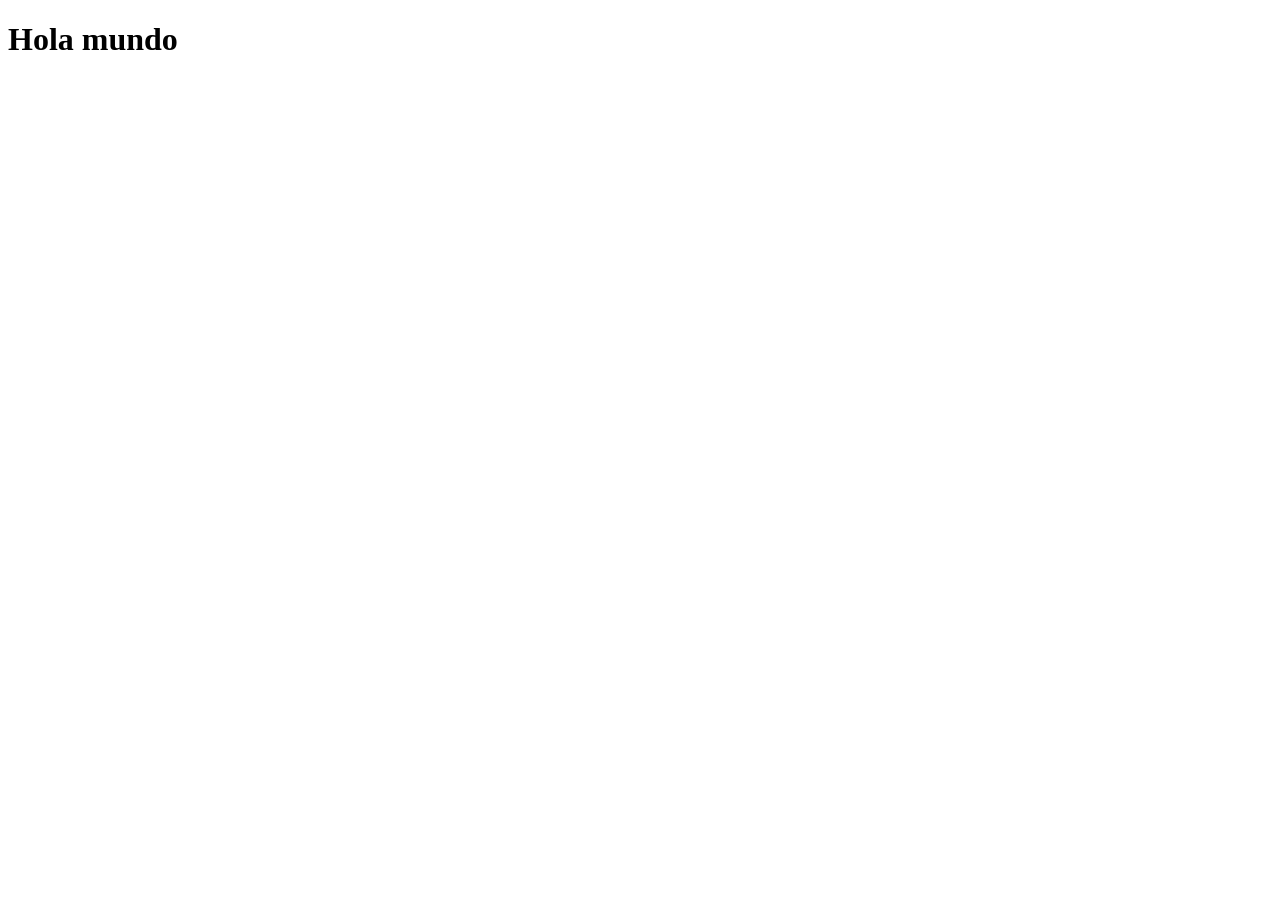
==== src/index.html @ b13e1746 "mi primer comit" ====
<!DOCTYPE html>
<html>
  <head>
    <meta charset="utf-8">
    <title>Tarjeta de crédito válida</title>
    <link rel="stylesheet" href="style.css" />
  </head>
  <body>
    <h1>Hola mundo</h1>
    <header></header>
    <main>
    </main>
    <footer></footer>
    <script src="index.js" type="module"></script>
  </body>
</html>
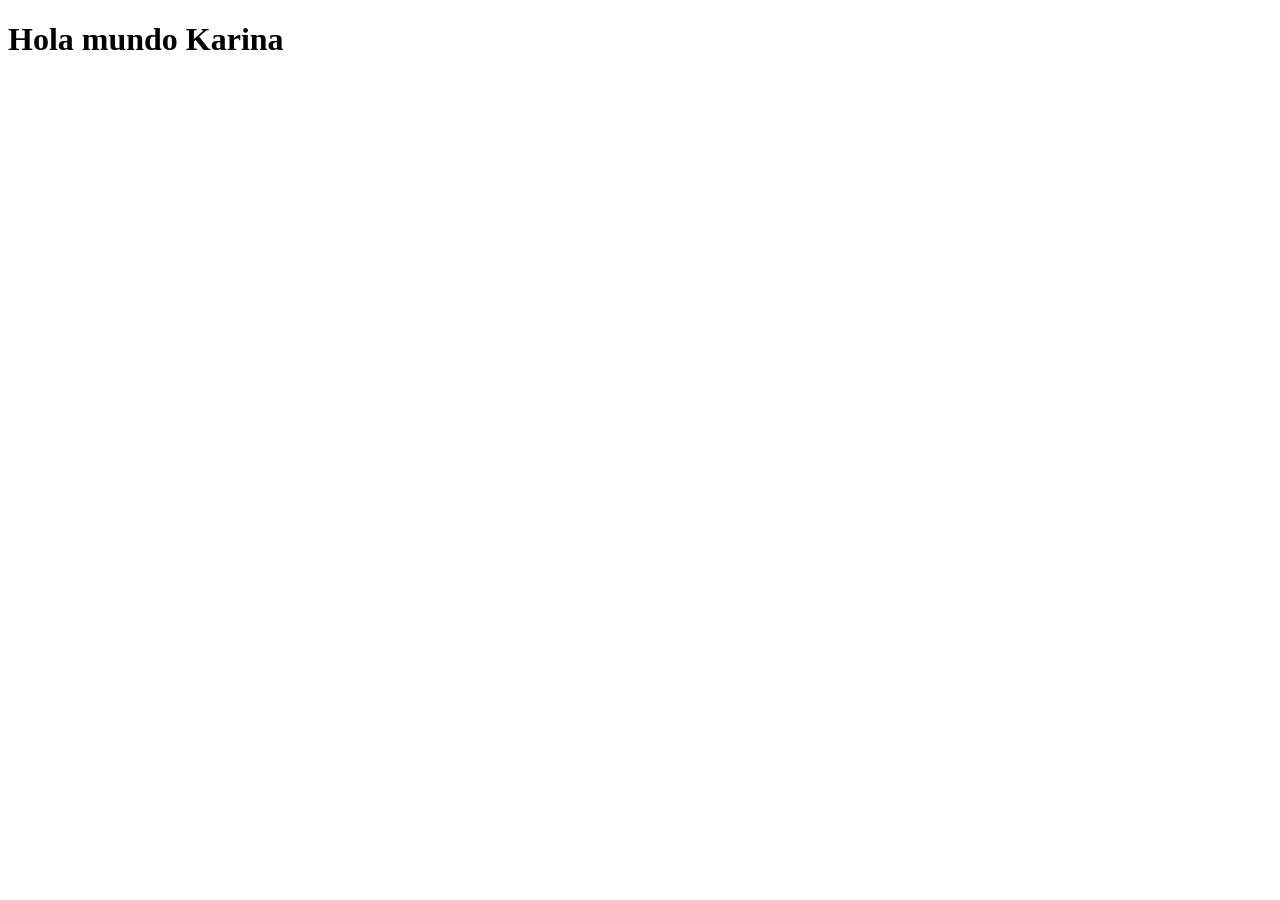
==== commit ad293c81: "Mi 2 comit" ====
--- a/src/index.html
+++ b/src/index.html
@@ -6,7 +6,7 @@
     <link rel="stylesheet" href="style.css" />
   </head>
   <body>
-    <h1>Hola mundo</h1>
+    <h1>Hola mundo Karina</h1>
     <header></header>
     <main>
     </main>
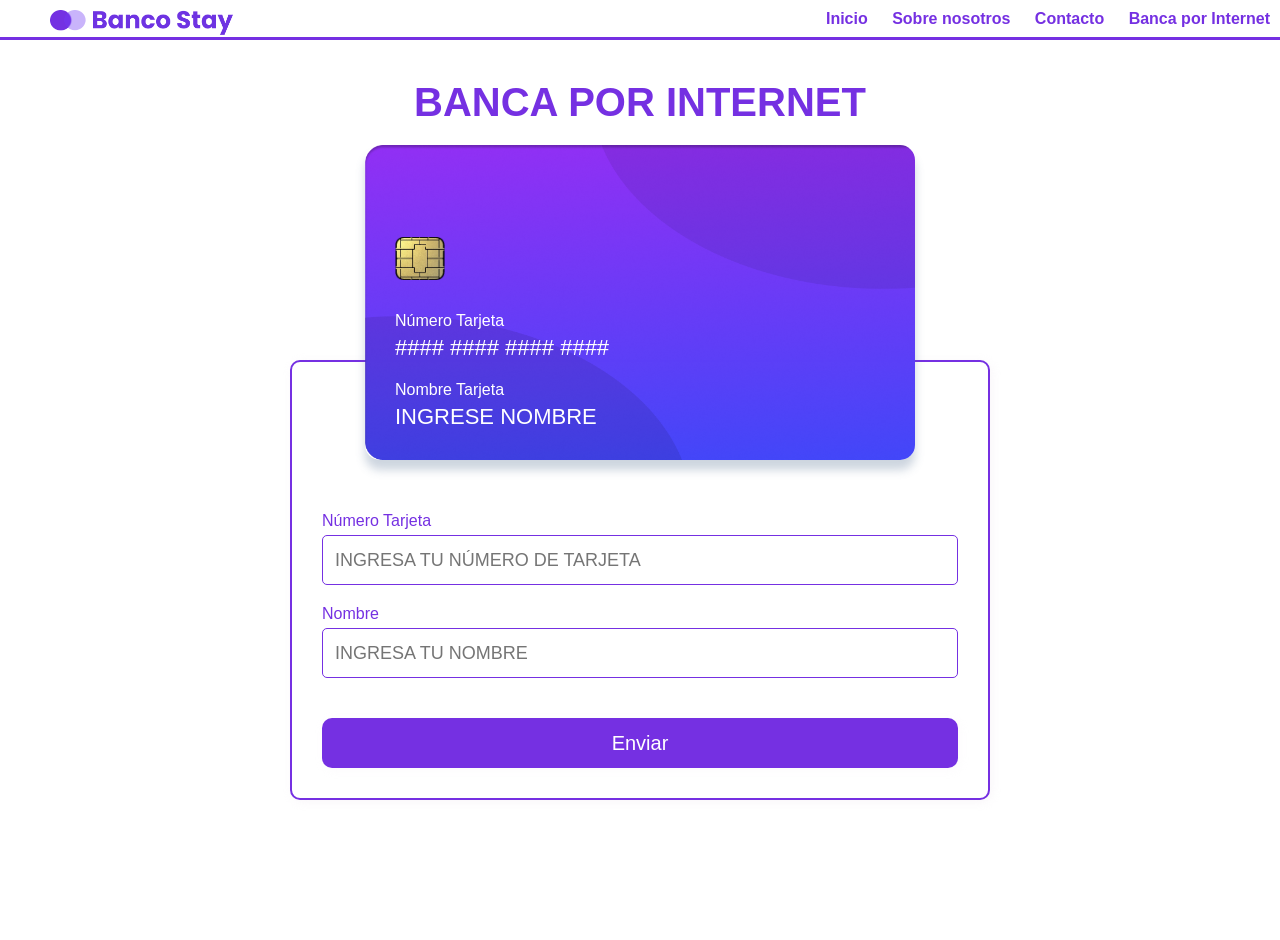
==== commit c34eeda5: "3 Commit" ====
--- a/src/index.html
+++ b/src/index.html
@@ -6,9 +6,75 @@
     <link rel="stylesheet" href="style.css" />
   </head>
   <body>
-    <h1>Hola mundo Karina</h1>
-    <header></header>
+    <header>
+      <div class="header">
+        <a class="logoPage"> <img src="img/logoPage.png" alt=""></a>
+        <nav class="navegation">
+          <ul class="menu">
+            <li><a href="#">Inicio</a></li>
+            <li><a href="#">Sobre nosotros</a></li>
+            <li><a href="#">Contacto</a></li>
+            <li><a href="#">Banca por Internet</a></li>
+          </ul>
+        </nav>
+      </div>
+    </header>
     <main>
+      <section id="screen1">
+      <div class="container">
+        <div class="title">
+          <h1>BANCA POR INTERNET</h1>
+        </div>
+        <!-- Tarjeta -->
+        <section class="card" id="card">
+          <div class="up">
+            <div class="logoBrand" id="logoBrand">
+              <!--<img src="img/logo/visa.png" alt="">-->
+            </div>
+            <img src="img/chip-tarjeta.png" class="chip" alt="">
+            <div class="dates">
+              <div class="group" id="number">
+                <p class="label">Número Tarjeta</p>
+                <p class="number">#### #### #### ####</p>
+              </div>
+              <div class="flexbox">
+                <div class="group" id="name">
+                  <p class="label">Nombre Tarjeta</p>
+                  <p class="name">Ingrese Nombre</p>
+                </div>
+              </div>
+            </div>
+          </div>
+        </section>
+        <!-- Formulario -->
+        <form action="" id="formCard" class="formCard">
+          <div class="group">
+            <label for="inputNumber">Número Tarjeta</label>
+            <input type="text" id="inputNumber" minlength="16" maxlength="16" autocomplete="off" placeholder="Ingresa tu número de tarjeta">
+          </div>
+          <div class="group">
+            <label for="inputName">Nombre</label>
+            <input type="text" id="inputName" maxlength="19" autocomplete="off" placeholder="Ingresa tu nombre">
+          </div>
+          <!-- <input class="btnSend" type="button" value="Enviar">-->
+          <button class="btnSend" id="btnSend">Enviar</button>
+        </form>
+      </div>
+    </section>
+      <!-- Respuesta -->
+      <section id="screen2">
+        <div class="container2">
+          <div class="formCard2">
+            <div class="titlePage">
+            <h1 id="valid"></h1>
+          </div>
+          <div class="flexbox">
+            <input class="btnReturn" id="btnReturn" type="button" value="Volver">
+            <input class="btnReturn2" type="button" value="Ingresa a tus operaciones">
+          </div>
+        </div>
+      </div>
+    </section>
     </main>
     <footer></footer>
     <script src="index.js" type="module"></script>
--- a/src/style.css
+++ b/src/style.css
@@ -0,0 +1,259 @@
+*{
+    padding: 0;
+    margin: 0;
+    box-sizing: border-box;
+    text-decoration: none;
+    font-family: "Helvetica Neue",Helvetica,Arial;
+}
+
+#screen2 {display:none;
+}
+
+body {
+    background: #ffffff;
+}
+
+header {
+    width: 100%;
+    height: 40px;
+    display: flex;
+    flex-direction: column;
+    border-bottom: 3px solid #7530E2;
+}
+
+.logoPage {
+    float: left;
+    margin-left: 30px;
+    margin-top: 5px;
+    padding: 5px 20px 0;
+    width: 30%;
+}
+
+.logoPage img{
+    max-width: 195px;
+}
+
+.menu {
+    float: right;
+    list-style: none;
+    padding: 0px;
+    text-align: right;
+    width: 60%;
+    font-family: "Helvetica Neue",Helvetica,Arial;
+    font-weight: bold;
+}
+
+.menu li a {
+    color:#7530E2;
+    padding: 10px;
+    display: block;
+}
+
+.menu li {
+    display: inline-block;
+    text-align: right;
+}
+
+.menu li a:hover{
+    background: #7530E2;
+    color:white;
+    border-radius: 30px;
+}
+
+.title {
+    margin-bottom: 20px;
+}
+
+.title h1 {
+    font-size: 40px;
+    display: flex;
+    font-weight: bold;
+    justify-content: center;
+    color:#7530E2;
+}
+
+.container {
+    width: 90%;
+    max-width: 1000px;
+    padding: 40px 20px;
+    margin: auto;
+    display: flex;
+    flex-direction: column;
+    align-items: center;
+}
+
+.container2 {
+    width: 90%;
+    max-width: 1000px;
+    padding: 40px 20px;
+    margin: auto;
+    display: flex;
+    flex-direction: column;
+    align-items: center;
+    margin-top: 200px;
+}
+
+.card{
+    width: 100%;
+    max-width: 550px;
+    color: white;
+    z-index: 2;
+}
+
+.card .up{
+    padding: 30px;
+    border-radius: 15px;
+    min-height: 315px;
+    display: flex;
+    flex-direction: column;
+    justify-content: space-between;
+    box-shadow:  0 10px 10px 0 rgba(90,116,148,0.3);
+    width: 100%;
+    background: url(img/card_background.png);
+    background-size: cover;
+}
+
+.up .logoBrand {
+    text-align: right;
+    min-height: 50px;
+}
+
+.up .logoBrand img {
+    width: 100%;
+    height: 100%;
+    object-fit: cover;
+    max-width: 70px;
+}
+.up .chip {
+    width: 100%;
+    max-width: 50px;
+    margin-bottom: 20px;
+}
+
+.up .group .label {
+    font-size: 16px;
+    color: white;
+    margin-bottom: 5px;
+}
+
+.up .group .number,
+.up .group .name,
+.up .group .expiration {
+color: #fff;
+font-size: 22px;
+text-transform: uppercase;
+}
+
+.up .flexbox {
+    display: flex;
+    justify-content: space-between;
+    margin-top: 20px;
+}
+
+/*Form Card */
+.formCard {
+    background-color: white;
+    border: 2px solid #7530E2;
+    width: 100%;
+    max-width: 700px;
+    padding: 150px 30px 30px 30px;
+    border-radius: 10px;
+    position: relative;
+    top: -100px;
+    box-shadow: 2px 2px 10px 0px rgba(235, 224, 234, 0.3);
+    z-index: 1;
+}
+
+.formCard label {
+    display: block;
+    color:#7530E2;
+    margin-bottom: 5px;
+    font-size: 16px;
+}
+
+.formCard input,
+.formCard select,
+.btnSend {
+border: 1px solid #7530E2;
+font-size: 18px;
+height: 50px;
+width: 100%;
+padding: 5px 12px;
+border-radius: 5px;
+}
+
+.formCard input {
+    margin-bottom: 20px;
+    text-transform: uppercase;
+}
+
+.formCard .btnSend {
+    margin-top: 20px;
+    border: none;
+    padding: 10px;
+    font-size: 20px;
+    color: #fff;
+    background: #7530E2;
+    box-shadow: 2px 2px 10px 0px rgba(235, 224, 234, 0.151);
+    cursor: pointer;
+    border-radius: 10px;
+}
+
+.formaCard2 .flexbox {
+    display: flex;
+    margin-top: 40px;
+}
+
+.titlePage {
+    margin-top: 60px;
+    margin-bottom: 50px;
+}
+
+.titlePage h1{
+    display: flex;
+    font-size: 40px;
+    justify-content: center;
+    color:#7530E2;
+}
+
+.formCard2 {
+    background-color: white;
+    border: 2px solid #7530E2;
+    width: 100%;
+    max-width: 700px;
+    height: 302px;
+    padding: 30px 30px 30px 30px;
+    border-radius: 10px;
+    position: relative;
+    box-shadow: 2px 2px 10px 0px rgba(235, 224, 234, 0.3);
+    z-index: 1;
+}
+
+.formCard2 .btnReturn {
+    width: 45%;
+    margin-top: 20px;
+    margin-right: 20px;
+    margin-left: 5px;
+    border: none;
+    padding: 10px;
+    font-size: 18px;
+    color: #fff;
+    background: #7530E2;
+    box-shadow: 2px 2px 10px 0px rgba(235, 224, 234, 0.151);
+    cursor: pointer;
+    border-radius: 10px;
+}
+
+.formCard2 .btnReturn2 {
+    width: 50%;
+    margin-top: 20px;
+    border: none;
+    padding: 10px;
+    font-size: 18px;
+    color: #fff;
+    background: #7530E2;
+    box-shadow: 2px 2px 10px 0px rgba(235, 224, 234, 0.151);
+    cursor: pointer;
+    border-radius: 10px;
+}
+
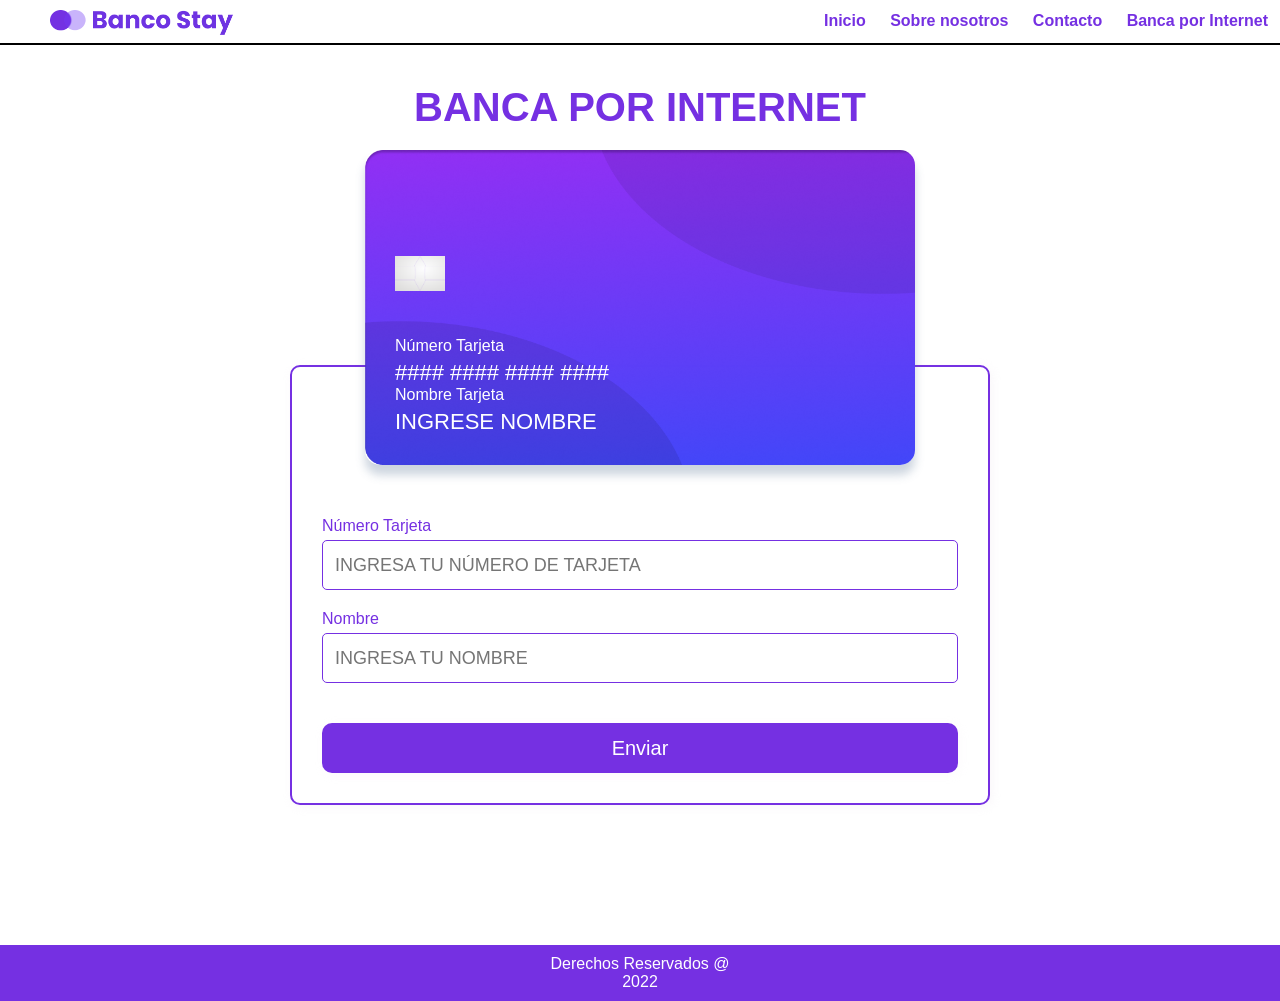
==== commit 8b8da2e3: "5 commit" ====
--- a/src/index.html
+++ b/src/index.html
@@ -29,19 +29,16 @@
         <section class="card" id="card">
           <div class="up">
             <div class="logoBrand" id="logoBrand">
-              <!--<img src="img/logo/visa.png" alt="">-->
             </div>
-            <img src="img/chip-tarjeta.png" class="chip" alt="">
+            <img src="img/chipCard.png" class="chip" alt="">
             <div class="dates">
               <div class="group" id="number">
                 <p class="label">Número Tarjeta</p>
                 <p class="number">#### #### #### ####</p>
               </div>
-              <div class="flexbox">
                 <div class="group" id="name">
                   <p class="label">Nombre Tarjeta</p>
                   <p class="name">Ingrese Nombre</p>
-                </div>
               </div>
             </div>
           </div>
@@ -59,6 +56,9 @@
           <!-- <input class="btnSend" type="button" value="Enviar">-->
           <button class="btnSend" id="btnSend">Enviar</button>
         </form>
+        <div class="mistake">
+          <p id="mistake"></p>
+        </div>
       </div>
     </section>
       <!-- Respuesta -->
@@ -66,8 +66,8 @@
         <div class="container2">
           <div class="formCard2">
             <div class="titlePage">
-            <h1 id="valid"></h1>
-          </div>
+              <h1 id="valid"></h1>
+            </div>
           <div class="flexbox">
             <input class="btnReturn" id="btnReturn" type="button" value="Volver">
             <input class="btnReturn2" type="button" value="Ingresa a tus operaciones">
@@ -76,7 +76,10 @@
       </div>
     </section>
     </main>
-    <footer></footer>
+    <footer>
+      <p>Derechos Reservados @</p>
+      <p>2022</p>
+    </footer>
     <script src="index.js" type="module"></script>
   </body>
 </html>
--- a/src/style.css
+++ b/src/style.css
@@ -6,19 +6,23 @@
     font-family: "Helvetica Neue",Helvetica,Arial;
 }
 
-#screen2 {display:none;
+#screen2 {
+    display:none;
 }
 
 body {
     background: #ffffff;
+    display: flex;
+    flex-direction: column;
 }
 
 header {
     width: 100%;
-    height: 40px;
-    display: flex;
-    flex-direction: column;
-    border-bottom: 3px solid #7530E2;
+    top: 10px;
+    height: 45px;
+    display: flex;
+    flex-direction: column;
+    border-bottom: 2px solid #000000;
 }
 
 .logoPage {
@@ -36,10 +40,9 @@
 .menu {
     float: right;
     list-style: none;
-    padding: 0px;
+    padding: 2px;
     text-align: right;
     width: 60%;
-    font-family: "Helvetica Neue",Helvetica,Arial;
     font-weight: bold;
 }
 
@@ -57,7 +60,7 @@
 .menu li a:hover{
     background: #7530E2;
     color:white;
-    border-radius: 30px;
+    border-radius: 10px;
 }
 
 .title {
@@ -86,6 +89,7 @@
     width: 90%;
     max-width: 1000px;
     padding: 40px 20px;
+    height: 700px;
     margin: auto;
     display: flex;
     flex-direction: column;
@@ -137,8 +141,7 @@
 }
 
 .up .group .number,
-.up .group .name,
-.up .group .expiration {
+.up .group .name {
 color: #fff;
 font-size: 22px;
 text-transform: uppercase;
@@ -204,6 +207,26 @@
     margin-top: 40px;
 }
 
+.mistake {
+    display: none;
+    background-color: #d42323;
+    border: 2px solid #d42323;
+    width: 700px;
+    padding: 10px 10px 10px 10px;
+    border-radius: 10px;
+    position: relative;
+    top: -50px;
+    box-shadow: 2px 2px 10px 0px rgba(235, 224, 234, 0.3);
+}
+
+.mistake p{
+    display: flex;
+    color: #ffffff;
+    justify-content: center;
+    align-items: center;
+    font-weight: bold;
+}
+
 .titlePage {
     margin-top: 60px;
     margin-bottom: 50px;
@@ -257,3 +280,16 @@
     border-radius: 10px;
 }
 
+footer {
+    background-color: #7530E2;
+    color: white;
+    align-self: flex-end;
+    width: 100%;
+    padding: 10px;
+}
+
+footer p{
+    display: flex;
+    justify-content: center;
+}
+
